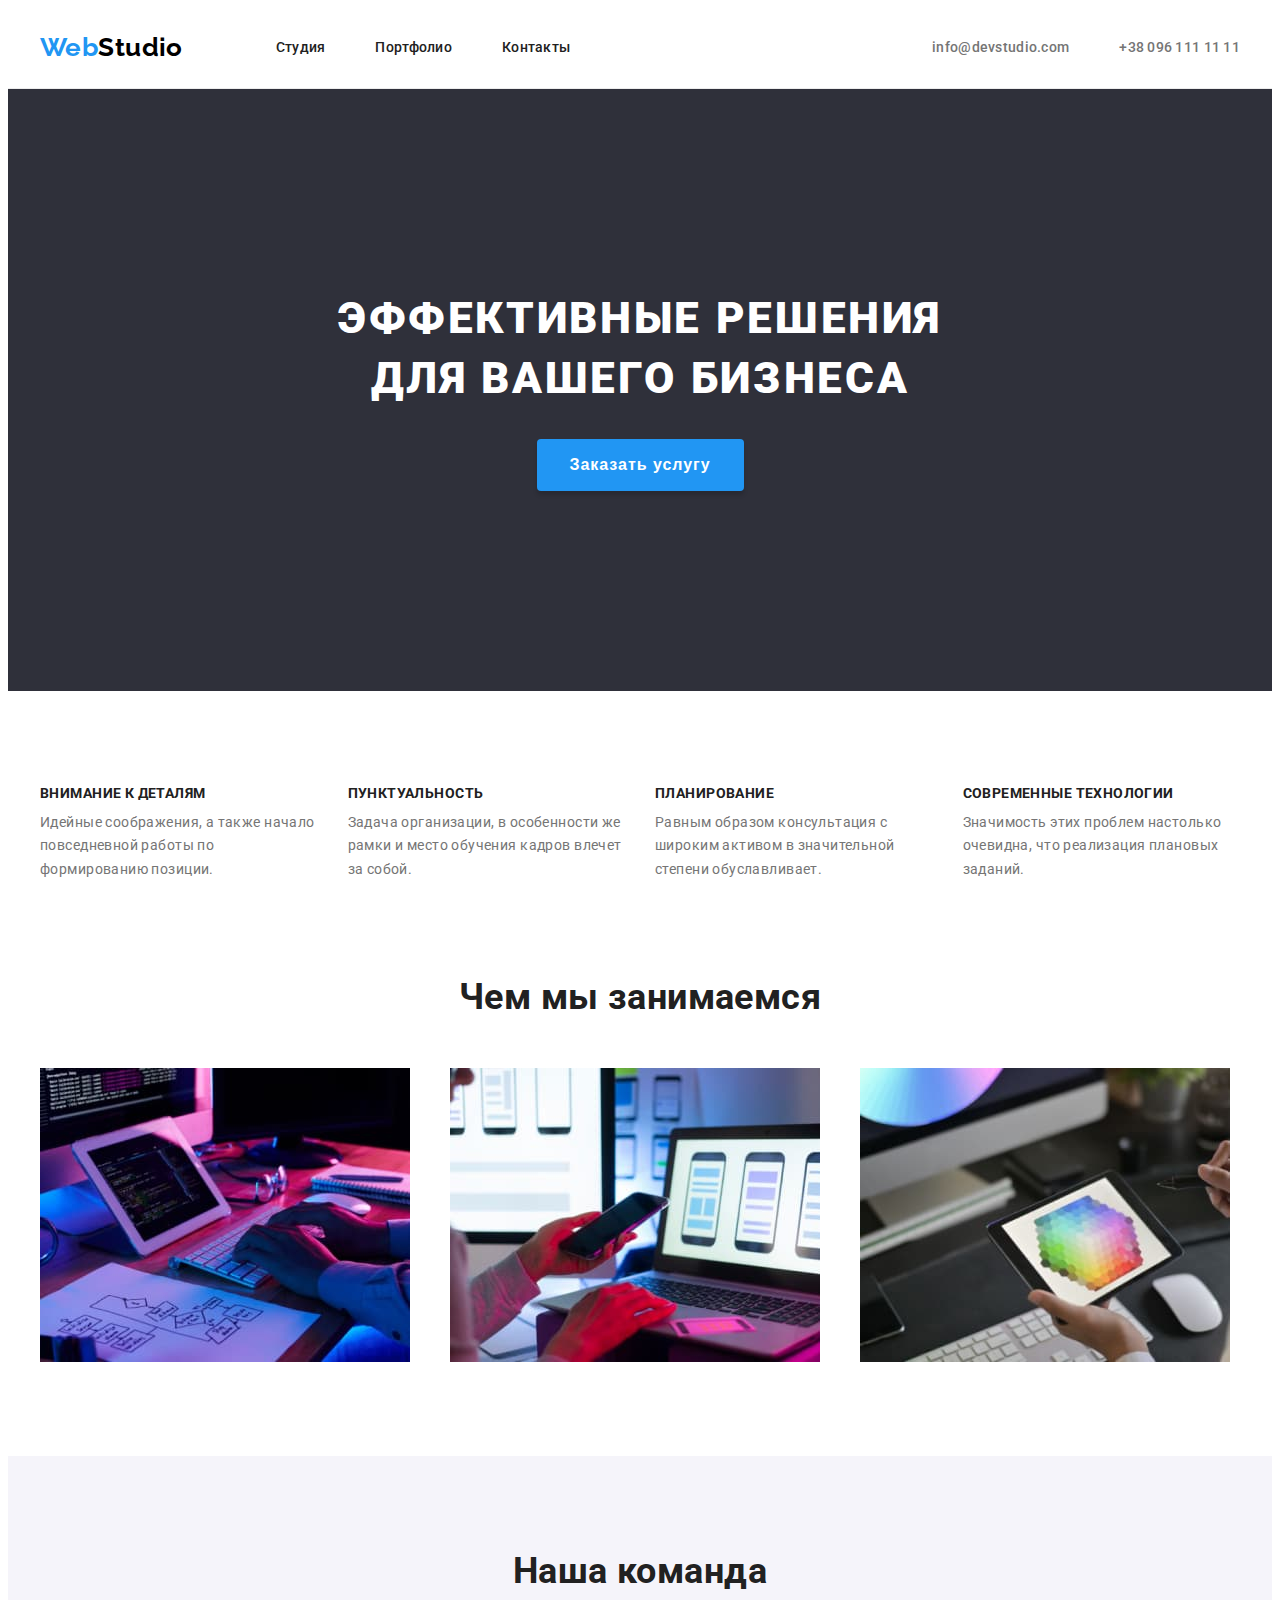
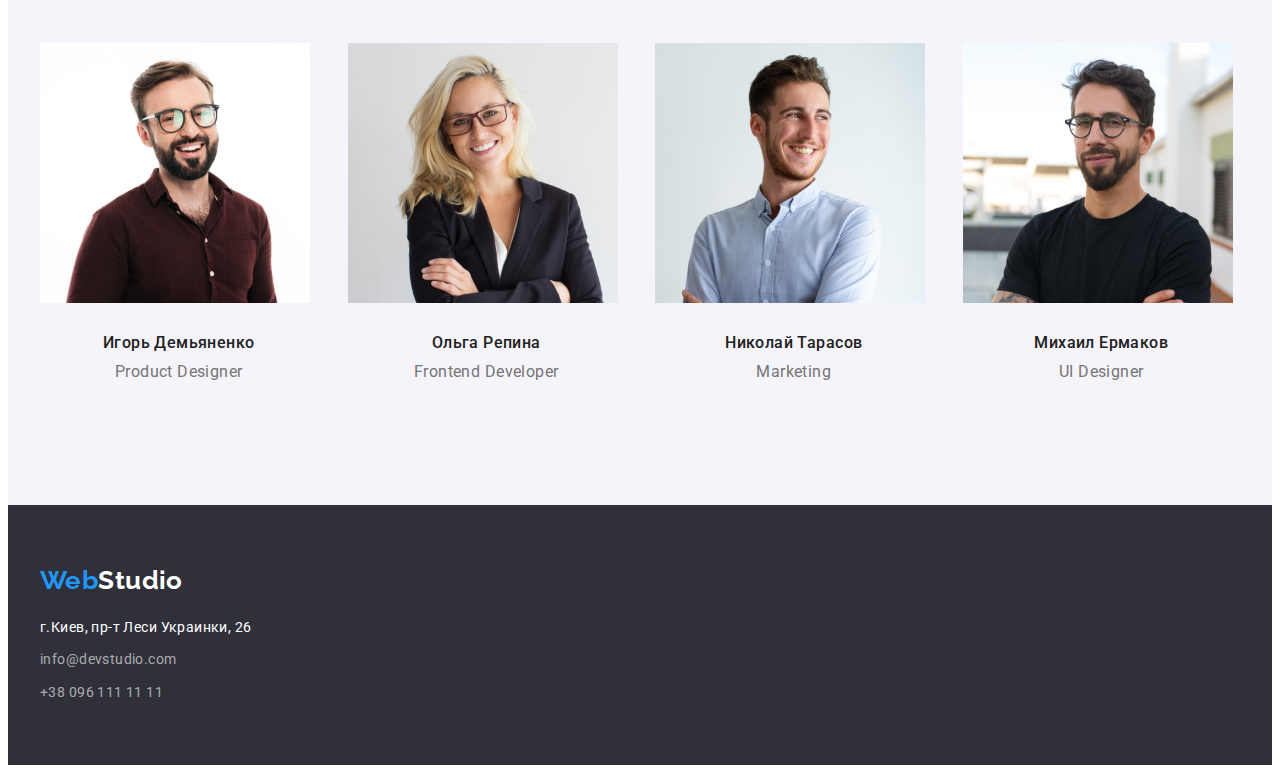
==== index.html @ e22106f3 "копирует третье задание" ====
<!DOCTYPE html>
<html lang="ru">
  <head>
    <meta charset="UTF-8" />
    <meta http-equiv="X-UA-Compatible" content="IE=edge" />
    <meta name="viewport" content="width=device-width, initial-scale=1.0" />
    <title>Студия</title>
    <link
      rel="stylesheet"
      href="https://cdnjs.cloudflare.com/ajax/libs/modern-normalize/1.0.0/modern-normalize.min.css"
      integrity="sha512-ISS7cAi1PEhQ8jnbJpJZMd29NlhNj4AWYyLOSp2CE/CsHxTCu+r+t0D2yoJudVrd0/8fTVPUVDzY5Tvli75u/g=="
      crossorigin="anonymous"
    />
    <link rel="preconnect" href="https://fonts.gstatic.com" />
    <link
      href="https://fonts.googleapis.com/css2?family=Raleway:wght@700&family=Roboto:wght@400;500;700;900&display=swap"
      rel="stylesheet"
    />
    <link rel="stylesheet" href="./css/styles.css" />
  </head>
  <body>
    <!--Header page-->
    <header class="header">
      <div class="container header-container">
        <!--Navigation-->
        <nav class="header-nav">
          <!--Header logo-->
          <a class="header-logo-link common-links" href="./index.html" lang="en"
            ><span class="header-logo-web">Web</span>Studio</a
          >
          <!--Menu-->
          <ul class="menu common-lists">
            <li class="menu-item">
              <a class="menu-link common-links" href="./index.html">Студия</a>
            </li>
            <li class="menu-item">
              <a class="menu-link common-links" href="./portfolio.html">Портфолио</a>
            </li>
            <li class="menu-item">
              <a class="menu-link common-links" href="">Контакты</a>
            </li>
          </ul>
        </nav>
        <!--Header contacts-->
        <ul class="header-contacts-list common-lists">
          <li class="header-mail-item">
            <a class="header-mail-link common-links" href="mailto:info@devstudio.com"
              >info@devstudio.com</a
            >
          </li>
          <li class="header-tel-item">
            <a class="header-tel-link common-links" href="tel:+380961111111">+38 096 111 11 11</a>
          </li>
        </ul>
      </div>
    </header>
    <!--Main content-->
    <main class="main-content">
      <!--Hero-->
      <section class="hero">
        <div class="container">
          <h1 class="main-title">
            Эффективные решения <br />
            для вашего бизнеса
          </h1>
          <button class="order-button" type="button">Заказать услугу</button>
        </div>
      </section>
      <!--Benefits company-->
      <section class="benefits-section section">
        <div class="container">
          <ul class="benefits-list common-lists">
            <li class="benefits-item">
              <h3 class="benefits-title">Внимание к деталям</h3>
              <p class="benefits-text">
                Идейные соображения, а также начало повседневной работы по формированию позиции.
              </p>
            </li>
            <li class="benefits-item">
              <h3 class="benefits-title">Пунктуальность</h3>
              <p class="benefits-text">
                Задача организации, в особенности же рамки и место обучения кадров влечет за собой.
              </p>
            </li>
            <li class="benefits-item">
              <h3 class="benefits-title">Планирование</h3>
              <p class="benefits-text">
                Равным образом консультация с широким активом в значительной степени обуславливает.
              </p>
            </li>
            <li class="benefits-item">
              <h3 class="benefits-title">Современные технологии</h3>
              <p class="benefits-text">
                Значимость этих проблем настолько очевидна, что реализация плановых заданий.
              </p>
            </li>
          </ul>
        </div>
      </section>
      <!--Activities company-->
      <section class="activities section">
        <div class="container">
          <h2 class="activities-title">Чем мы занимаемся</h2>
          <ul class="activities-list common-lists">
            <li class="activities-item">
              <img
                src="./images/box1.jpg"
                alt="написание кода на комьютере"
                width="370"
                height="294"
              />
            </li>
            <li class="activities-item">
              <img
                src="./images/box2.jpg"
                alt="разработка интерфеса для мобильного устройства "
                width="370"
                height="294"
              />
            </li>
            <li class="activities-item">
              <img
                src="./images/box3.jpg"
                alt="разработка графического дизайна на планшете"
                width="370"
                height="294"
              />
            </li>
          </ul>
        </div>
      </section>
      <!--Team-->
      <section class="team section">
        <div class="container">
          <h2 class="team-title">Наша команда</h2>
          <ul class="team-list common-lists">
            <li class="team-item">
              <img src="./images/img1.jpg" alt="Фото Игорь Демьяненко" width="270" height="260" />
              <div class="team-item-content">
                <h4 class="name-title">Игорь Демьяненко</h4>
                <p class="position" lang="en">Product Designer</p>
              </div>
            </li>
            <li class="team-item">
              <img src="./images/img2.jpg" alt="Фото Ольга Репина" width="270" height="260" />
              <div class="team-item-content">
                <h4 class="name-title">Ольга Репина</h4>
                <p class="position" lang="en">Frontend Developer</p>
              </div>
            </li>
            <li class="team-item">
              <img src="./images/img3.jpg" alt="Фото Николай Тарасов" width="270" height="260" />
              <div class="team-item-content">
                <h4 class="name-title">Николай Тарасов</h4>
                <p class="position" lang="en">Marketing</p>
              </div>
            </li>
            <li class="team-item">
              <img src="./images/img4.jpg" alt="Фото Михаил Ермаков" width="270" height="260" />
              <div class="team-item-content">
                <h4 class="name-title">Михаил Ермаков</h4>
                <p class="position" lang="en">UI Designer</p>
              </div>
            </li>
          </ul>
        </div>
      </section>
    </main>
    <!--Footer-->
    <footer class="footer">
      <div class="container">
        <!--Footer logo-->
        <a class="footer-logo-link common-links" href="./index.html" lang="en"
          ><span class="footer-logo-web">Web</span>Studio</a
        >
        <!--Address-->
        <address>
          <ul class="address-list common-lists">
            <li class="address-item">
              <a
                class="address-map-link common-links"
                href="https://www.google.com/maps/d/viewer?msa=0&mid=10uSM3H-mIU3GznYo2szRIEphczw&ll=50.42707410898921%2C30.53826807734482&z=17"
                target="_blank"
                rel="noopener noreferrer"
                >г.Киев, пр-т Леси Украинки, 26
              </a>
            </li>
            <li class="address-item">
              <a class="address-mail-link common-links" href="mailto:info@devstudio.com"
                >info@devstudio.com</a
              >
            </li>
            <li class="address-item">
              <a class="address-tel-link common-links" href="tel:+380961111111"
                >+38 096 111 11 11</a
              >
            </li>
          </ul>
        </address>
      </div>
    </footer>
  </body>
</html>
---- css/styles.css ----
:root {
  --accent-color: #2196f3;
  --main-font: Roboto, sans-serif;
  --secondary-font: Raleway, sans-serif;
  --main-color: #212121;
  --secondary-color: #757575;
  --title-text-color: #ffffff;
}
h1,
h2,
h3,
h4,
h5,
h6,
p {
  margin-top: 0;
  margin-bottom: 0;
}
ol,
ul {
  margin-top: 0;
  margin-bottom: 0;
  padding-left: 0;
}
img {
  display: block;
}

.common-lists {
  list-style: none;
}
.common-links {
  text-decoration: none;
}
.section {
  padding-top: 94px;
  padding-bottom: 94px;
}

.container {
  width: 1200px;
  padding-left: 15px;
  padding-right: 15px;
  margin: 0 auto;
}
body {
  font-family: var(--main-font);
  color: var(--main-color);
  letter-spacing: 0.03em;
  font-size: 14px;
}
/* === Header page === */
.header {
  padding-top: 24px;
  padding-bottom: 25px;
  border-bottom: 1px solid #ececec;
}
.header-container {
  display: flex;
  align-items: center;
}
/* === Navigation === */
.header-nav {
  display: flex;
  align-items: center;
}
/* === Header logo === */

.header-logo-link {
  font-family: var(--secondary-font);
  font-style: normal;
  font-weight: 700;
  font-size: 26px;
  line-height: 1.19;
  color: #000000;
  margin-right: 93px;
}
.header-logo-web {
  color: var(--accent-color);
}
/* === End header logo === */

/* === Menu === */
.menu {
  display: flex;
  align-items: center;
}
.menu-item:not(:last-child) {
  margin-right: 50px;
}
.menu-link {
  font-style: normal;
  font-weight: 500;
  line-height: 1.14;
  letter-spacing: 0.02em;
  color: var(--main-color);
}
.menu-link:hover {
  color: var(--accent-color);
}
.menu-link:focus {
  color: var(--accent-color);
}
/* === End menu === */
/* === End Navigation === */

/* === Header contacts === */
.header-contacts-list {
  display: flex;
  align-items: center;
  margin-left: auto;
}
.header-mail-item {
  margin-right: 50px;
}
.header-mail-link,
.header-tel-link {
  font-style: normal;
  font-weight: 500;
  line-height: 1.14;
  letter-spacing: 0.02em;
  color: var(--secondary-color);
}
.header-mail-link:hover,
.header-mail-link:focus,
.header-tel-link:hover,
.header-tel-link:focus {
  color: var(--accent-color);
}

/* === End header contacts === */
/* === End header page === */

/*=== Main content === */
/* === Hero === */
.hero {
  background-color: #2f303a;
  padding-top: 200px;
  padding-bottom: 200px;
}

.main-title {
  font-style: normal;
  font-weight: 900;
  font-size: 44px;
  line-height: 1.36;
  text-align: center;
  letter-spacing: 0.06em;
  text-transform: uppercase;
  color: var(--title-text-color);
  margin-bottom: 30px;
}

.order-button {
  font-style: normal;
  font-weight: 700;
  font-size: 16px;
  line-height: 1.87;
  display: flex;
  align-items: center;
  text-align: center;
  letter-spacing: 0.06em;
  color: var(--title-text-color);
  background-color: var(--accent-color);
  box-shadow: 0px 4px 4px rgba(0, 0, 0, 0.15);
  border-radius: 4px;
  cursor: pointer;
  padding: 10px 32px;
  margin-left: auto;
  margin-right: auto;
  border: 1px solid transparent;
}
/*=== End hero === */

/*=== Benefits company === */
.benefits-section {
  padding-bottom: 0px;
}

.benefits-list {
  display: flex;
  flex-wrap: wrap;
  margin-top: -30px;
  margin-left: -30px;
}
.benefits-item {
  flex-basis: calc((100% - 120px) / 4);
  margin-top: 30px;
  margin-left: 30px;
}

.benefits-title {
  font-style: normal;
  font-weight: 700;
  font-size: 14px;
  line-height: 16px;
  letter-spacing: 0.03em;
  text-transform: uppercase;
  margin-bottom: 10px;
}
.benefits-text {
  font-style: normal;
  line-height: 1.71;
  color: var(--secondary-color);
}
/*=== End benefits company === */

/* === Activities company === */

.activities-title {
  font-style: normal;
  font-weight: 700;
  font-size: 36px;
  line-height: 1.17;
  text-align: center;
  margin-bottom: 50px;
}
.activities-list {
  display: flex;
  flex-wrap: wrap;
  margin-top: -30px;
  margin-left: -30px;
}
.activities-item {
  flex-basis: calc((100% - 90px) / 3);
  margin-top: 30px;
  margin-left: 30px;
}
/* === End activities company === */

/* === Team === */
.team {
  background-color: #f5f4fa;
}
.team-title {
  font-style: normal;
  font-weight: 700;
  font-size: 36px;
  line-height: 1.17;
  text-align: center;
  margin-bottom: 50px;
}
.team-list {
  display: flex;
  flex-wrap: wrap;
  margin-top: -30px;
  margin-left: -30px;
}
.team-item {
  flex-basis: calc((100% - 120px) / 4);
  margin-top: 30px;
  margin-left: 30px;
}
.team-item-content {
  padding-top: 30px;
  padding-bottom: 30px;
}
.name-title {
  font-style: normal;
  font-weight: 500;
  font-size: 16px;
  line-height: 1.19;
  margin-bottom: 10px;
  text-align: center;
}
.position {
  font-style: normal;
  font-size: 16px;
  line-height: 19px;
  color: var(--secondary-color);
  text-align: center;
}
/* === End team === */

/* === Footer === */
.footer {
  background-color: #2f303a;
  padding-top: 60px;
  padding-bottom: 60px;
}
/* === Footer logo === */
.footer-logo-link {
  font-family: var(--secondary-font);
  font-style: normal;
  font-weight: 700;
  font-size: 26px;
  line-height: 1.19;
  color: #ffffff;
  display: inline-block;
  margin-bottom: 20px;
}
.footer-logo-web {
  color: var(--accent-color);
}
/* === End footer logo === */

/* === Address === */
.address-item:not(:last-child) {
  margin-bottom: 9px;
}
.address-map-link {
  font-style: normal;
  line-height: 1.71;
  color: var(--title-text-color);
}
.address-mail-link,
.address-tel-link {
  font-style: normal;
  line-height: 1.71;
  color: rgba(255, 255, 255, 0.6);
}
/* === End address === */
/* === End footer === */

/* === Portfolio page === */
/*=== Button-list ===  */

.button-list {
  display: flex;
  justify-content: center;
  margin-bottom: 50px;
}
.button-item:not(:last-child) {
  margin-right: 8px;
}
.button-porfolio {
  font-family: var(--main-font);
  font-style: normal;
  font-weight: 500;
  font-size: 16px;
  line-height: 1.62;
  cursor: pointer;
  border-radius: 4px;
  align-items: flex-start;
  padding: 6px 22px;
  border: 1px solid transparent;
  background-color: #f5f4fa;
  text-align: center;
}
.button-porfolio:hover,
.button-porfolio:focus {
  color: var(--title-text-color);
  background-color: var(--accent-color);
}
/*=== End button list ===  */

/* === Projects list === */
.projects-list {
  display: flex;
  flex-wrap: wrap;
  margin-top: -30px;
  margin-left: -30px;
}
.projects-item {
  flex-basis: calc((100% - 90px) / 3);
  margin-top: 30px;
  margin-left: 30px;
}
.projects-item-content {
  background: #ffffff;
  border: 1px solid #eeeeee;
  box-sizing: border-box;
  padding: 20px 24px;
}

.projects-title {
  font-style: normal;
  font-weight: 700;
  font-size: 18px;
  line-height: 2;
  letter-spacing: 0.06em;
  margin-bottom: 4px;
}
.projects-text {
  font-style: normal;
  font-size: 16px;
  line-height: 1.87;
  color: var(--secondary-color);
}
/* === End projects === */
/* === End portfolio page === */
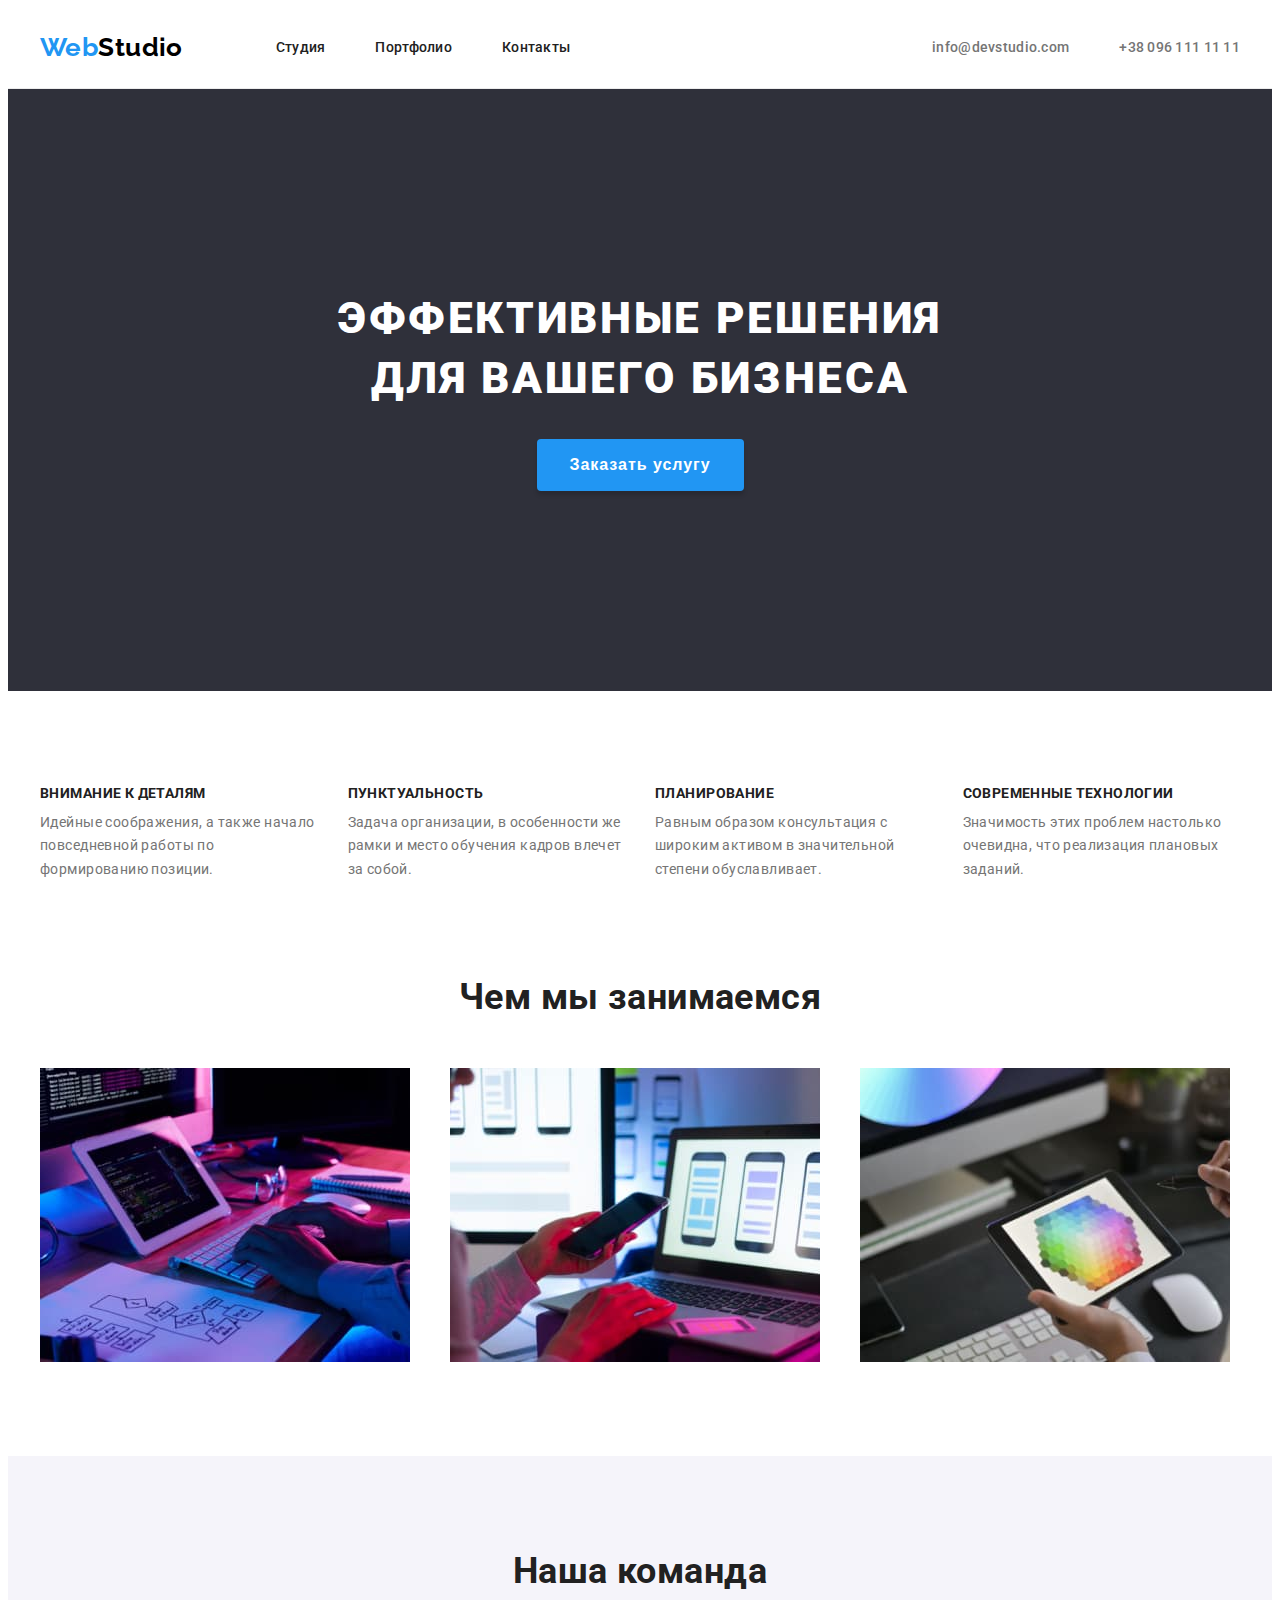
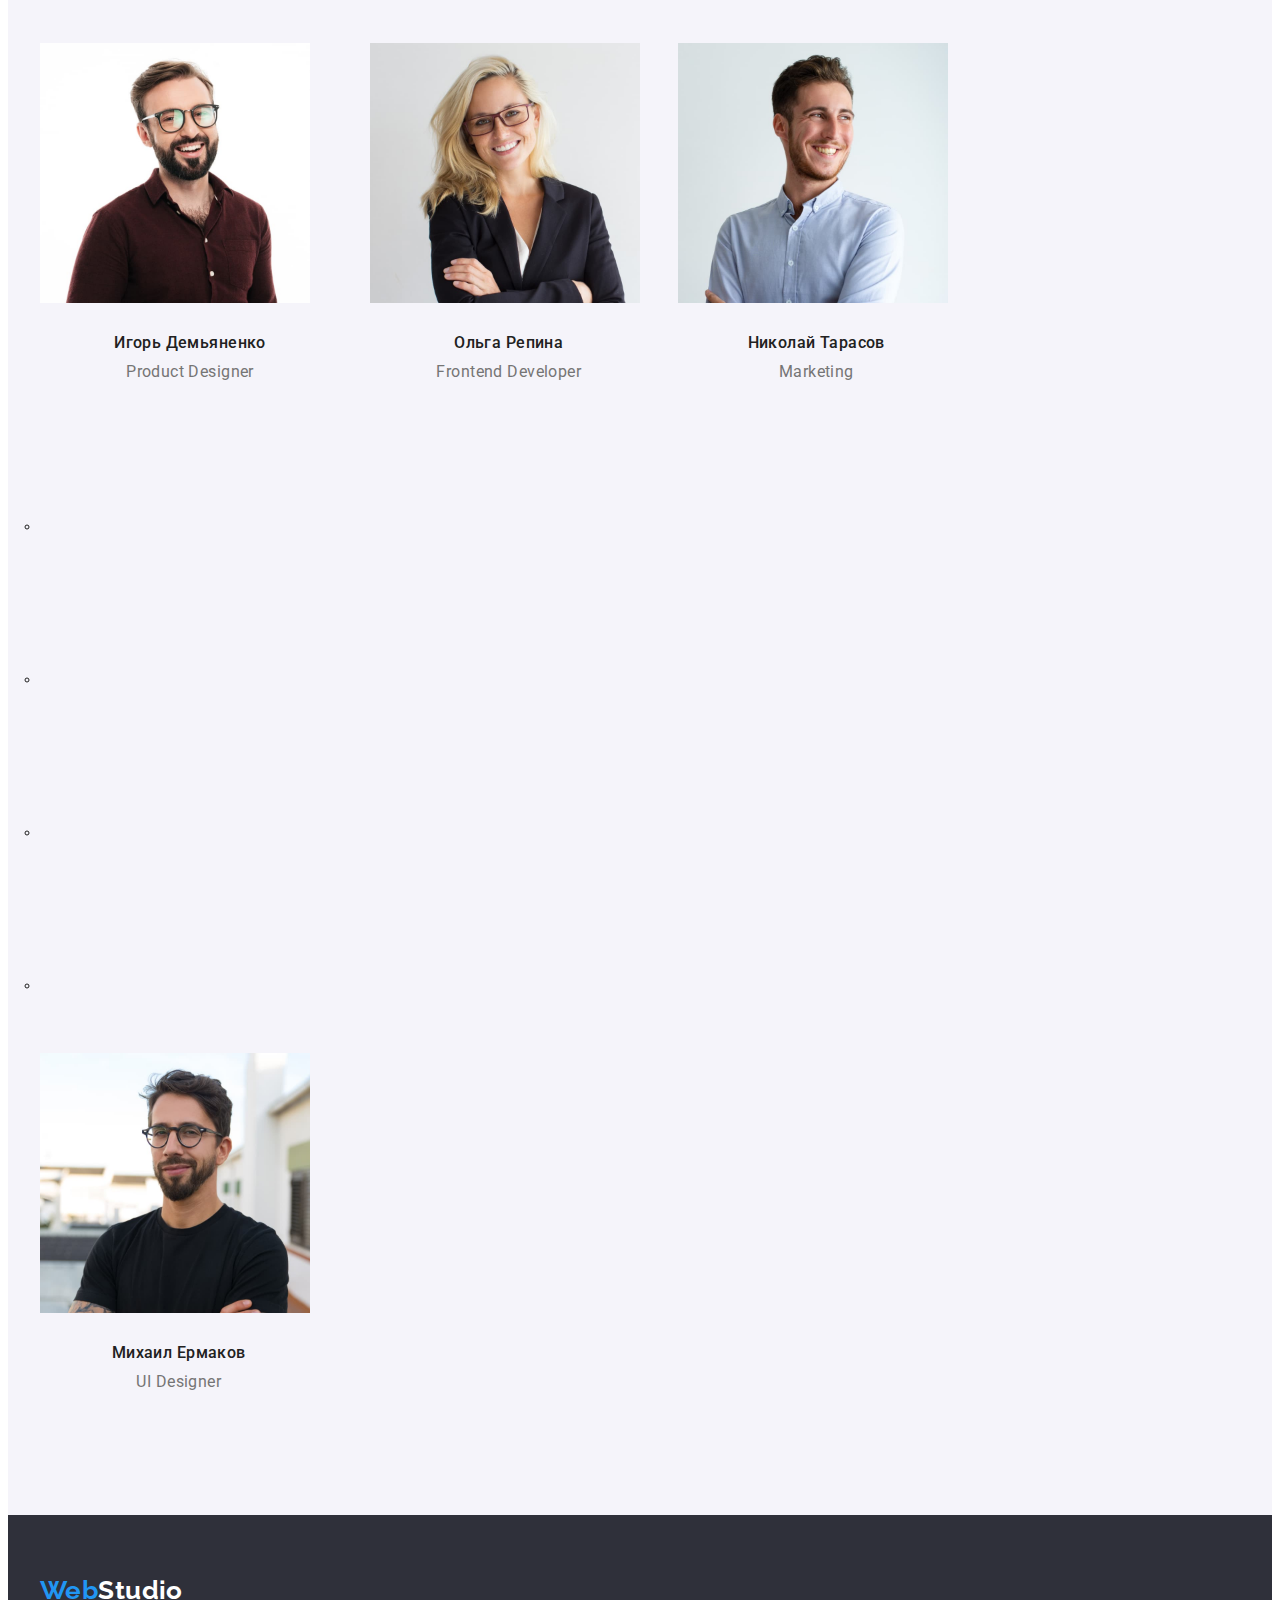
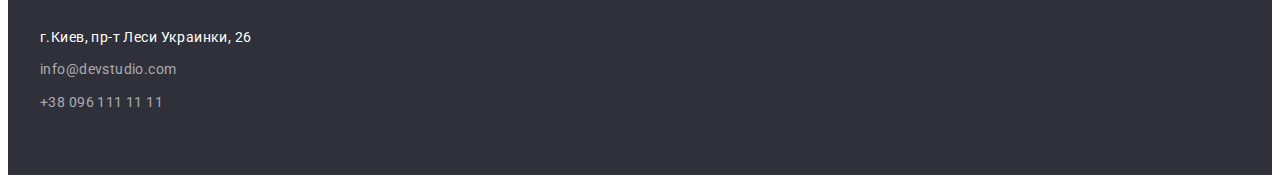
==== commit 74ce61a0: "добавляет тег svg" ====
--- a/index.html
+++ b/index.html
@@ -139,6 +139,36 @@
               <div class="team-item-content">
                 <h4 class="name-title">Игорь Демьяненко</h4>
                 <p class="position" lang="en">Product Designer</p>
+                <ul>
+                  <li>
+                    <a href="">
+                      <svg>
+                        <use></use>
+                      </svg>
+                    </a>
+                  </li>
+                  <li>
+                    <a href="">
+                      <svg>
+                        <use></use>
+                      </svg>
+                    </a>
+                  </li>
+                  <li>
+                    <a href="">
+                      <svg>
+                        <use></use>
+                      </svg>
+                    </a>
+                  </li>
+                  <li>
+                    <a href="">
+                      <svg>
+                        <use></use>
+                      </svg>
+                    </a>
+                  </li>
+                </ul>
               </div>
             </li>
             <li class="team-item">
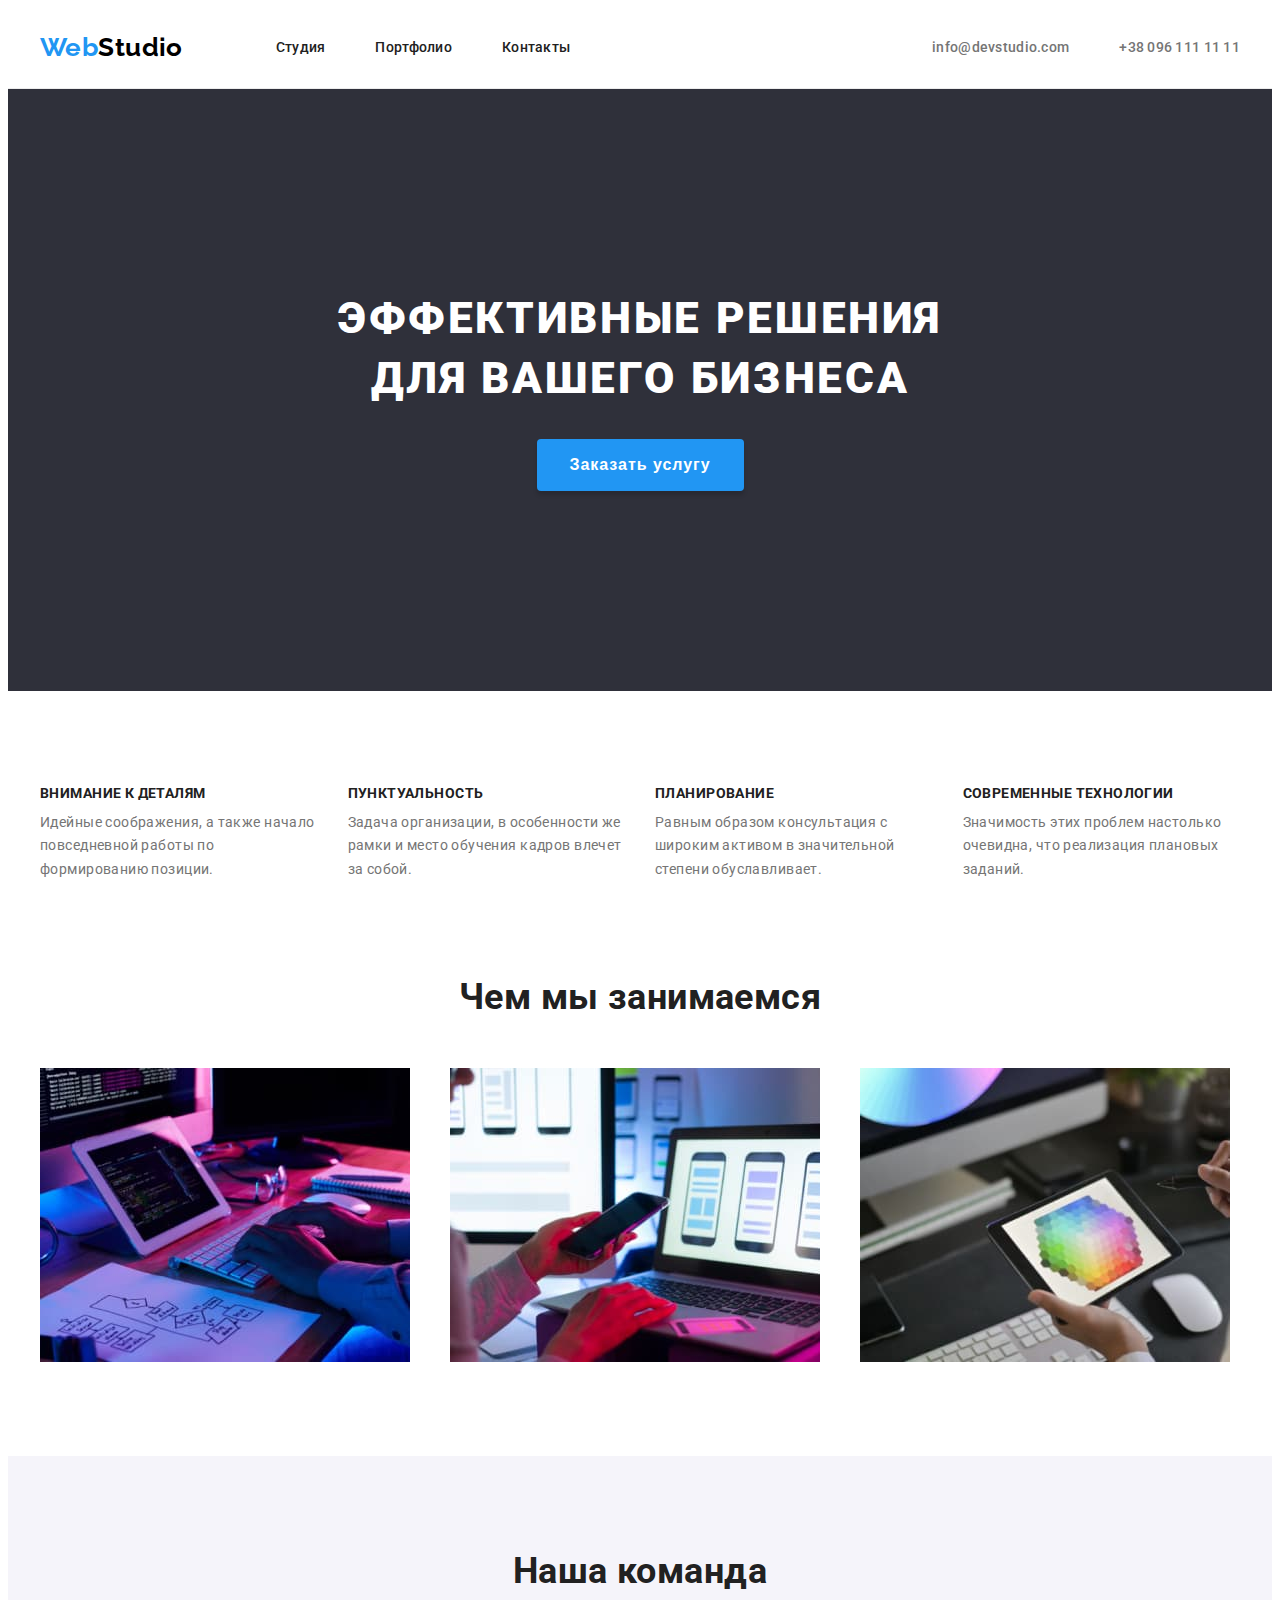
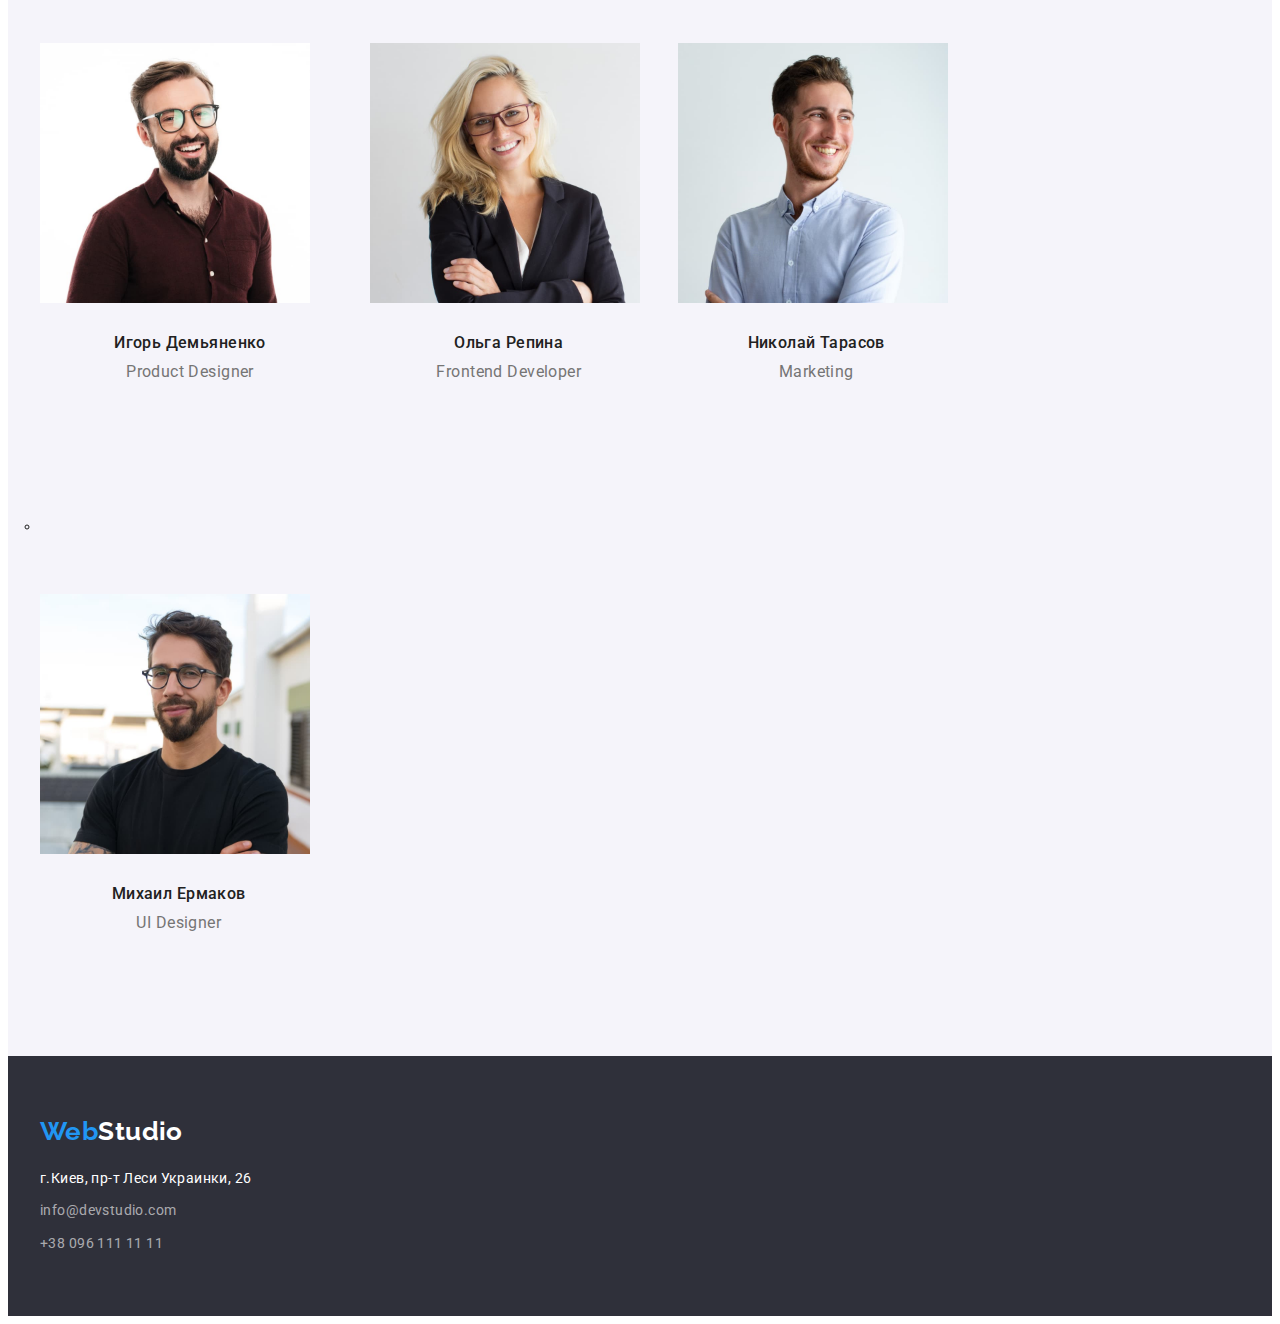
==== commit 40af496c: "добавляет тег svg" ====
--- a/index.html
+++ b/index.html
@@ -147,27 +147,6 @@
                       </svg>
                     </a>
                   </li>
-                  <li>
-                    <a href="">
-                      <svg>
-                        <use></use>
-                      </svg>
-                    </a>
-                  </li>
-                  <li>
-                    <a href="">
-                      <svg>
-                        <use></use>
-                      </svg>
-                    </a>
-                  </li>
-                  <li>
-                    <a href="">
-                      <svg>
-                        <use></use>
-                      </svg>
-                    </a>
-                  </li>
                 </ul>
               </div>
             </li>
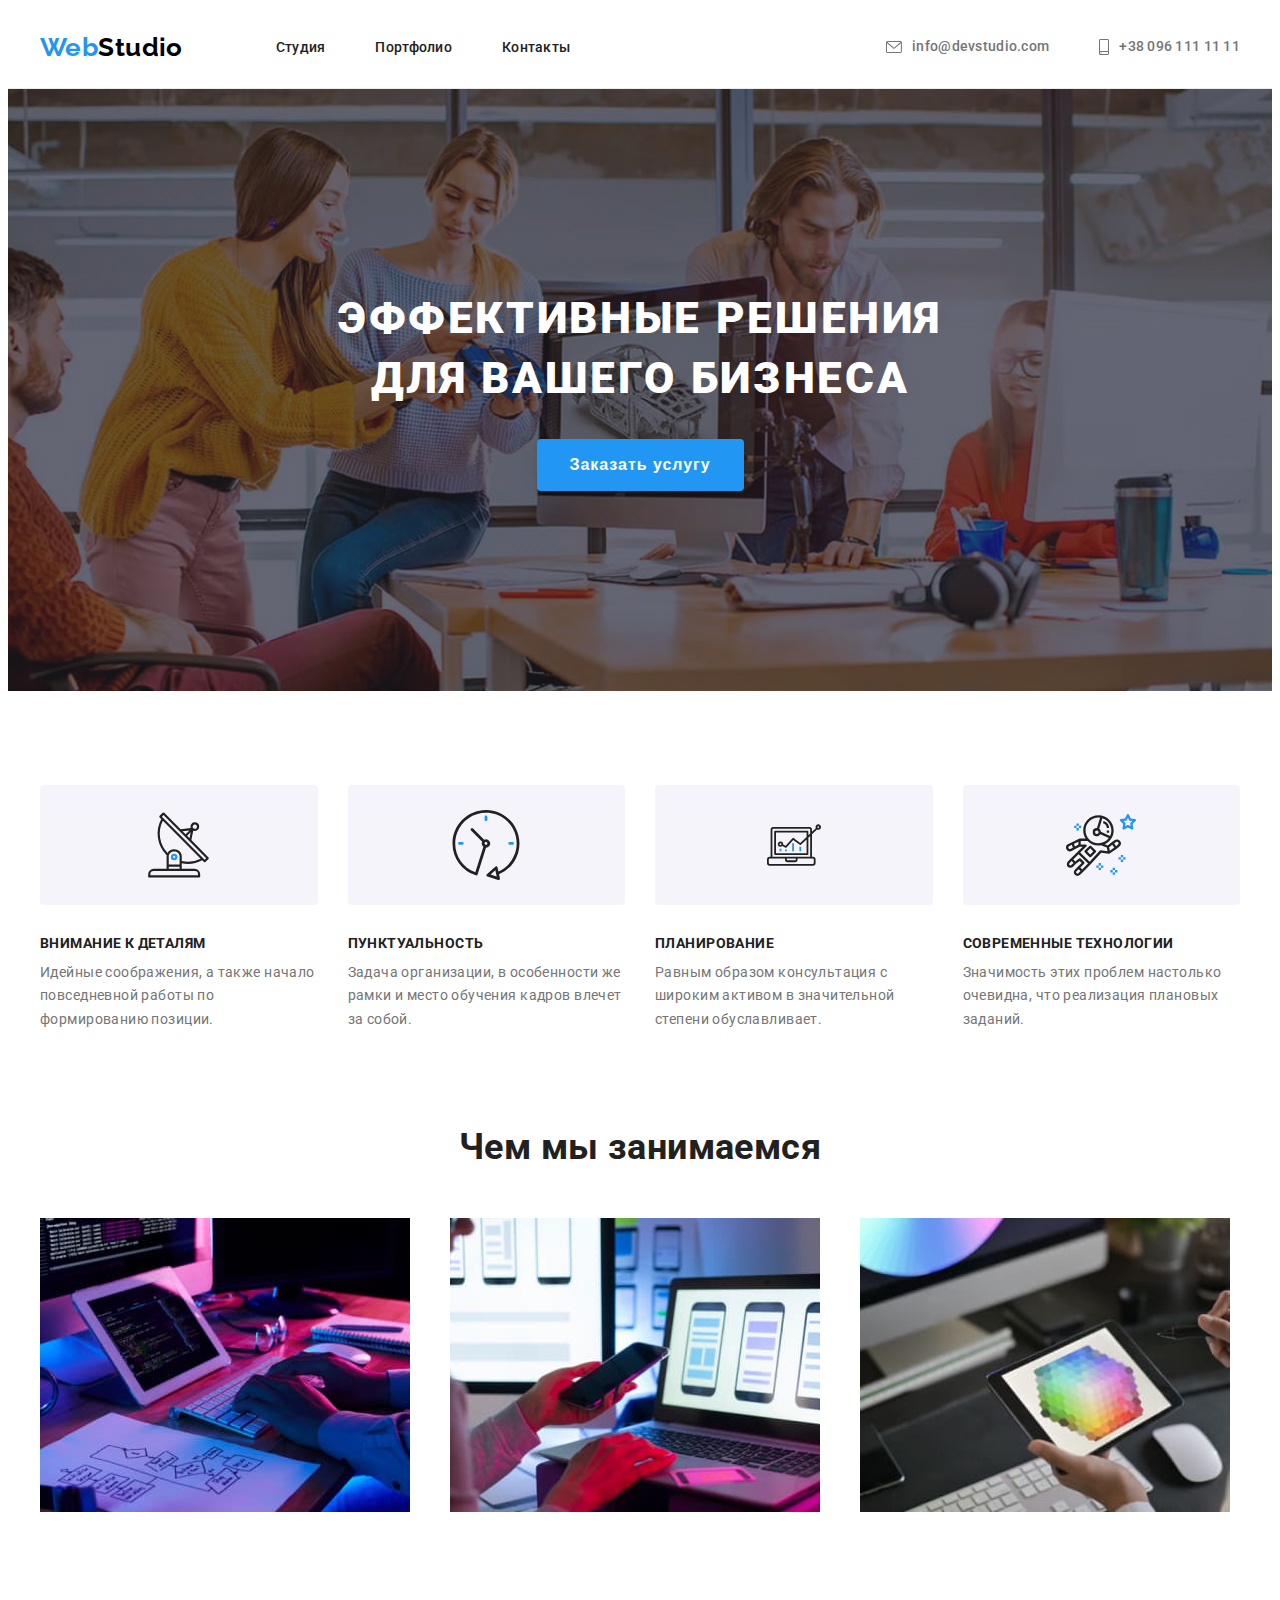
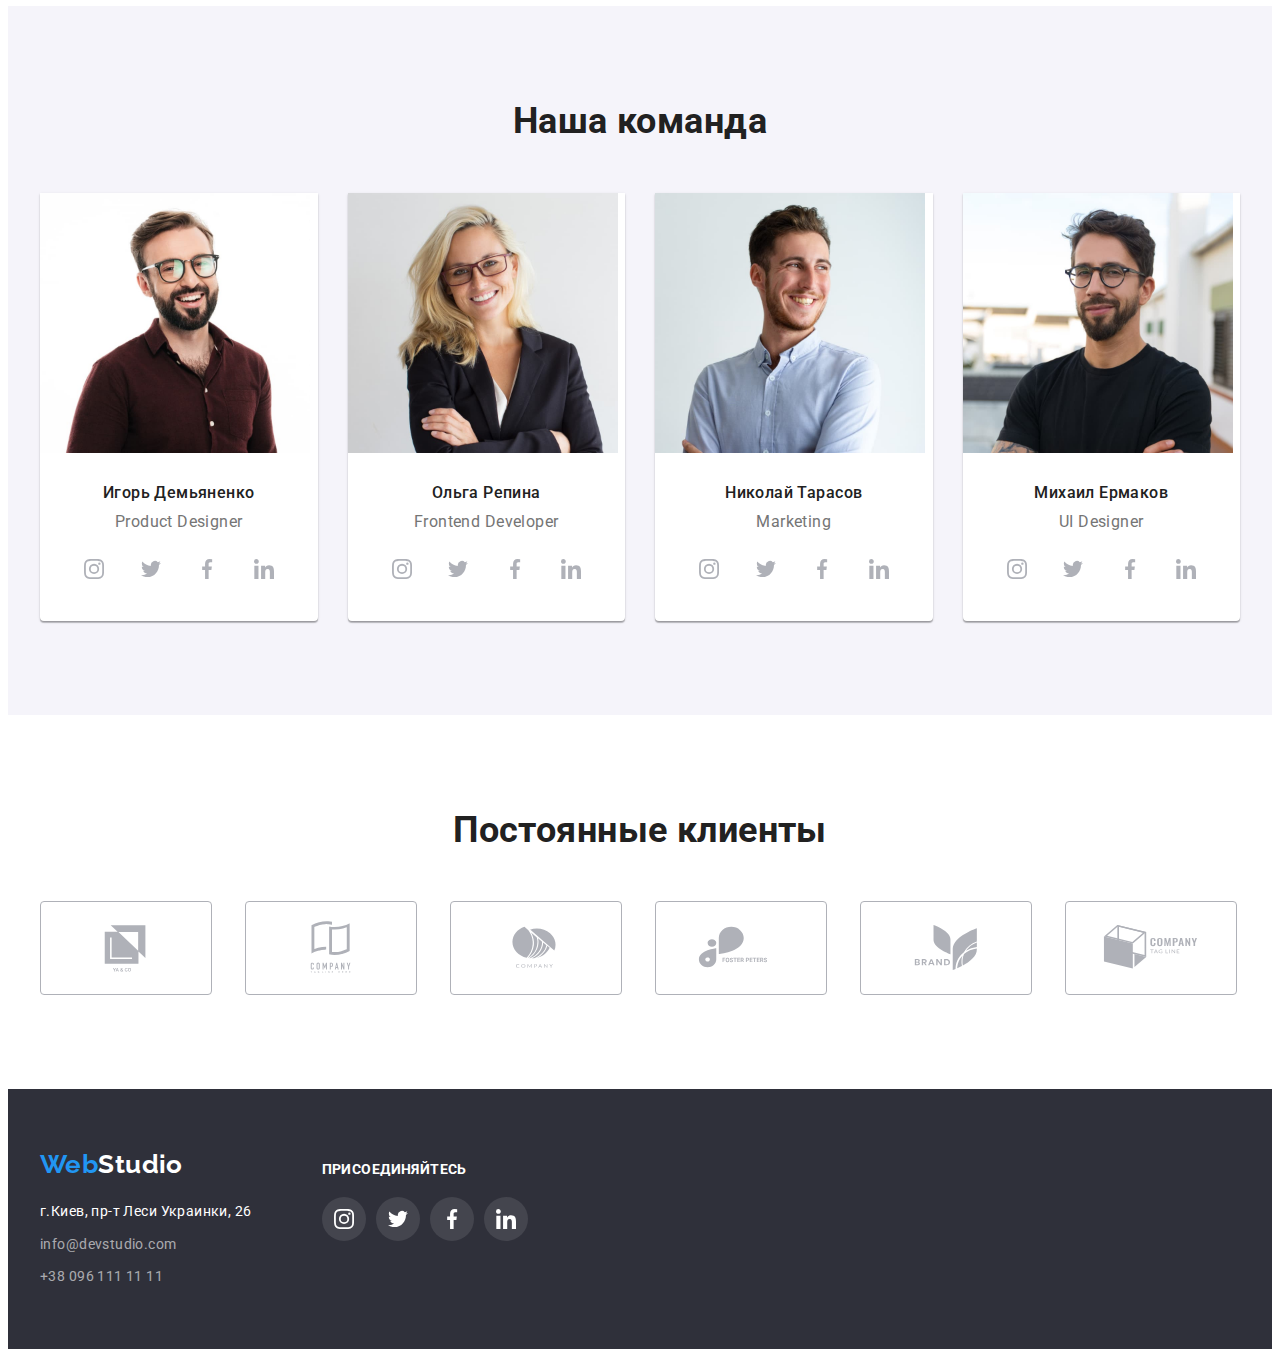
==== commit 0d0d0c35: "добавляет дз 4" ====
--- a/index.html
+++ b/index.html
@@ -45,11 +45,18 @@
         <ul class="header-contacts-list common-lists">
           <li class="header-mail-item">
             <a class="header-mail-link common-links" href="mailto:info@devstudio.com"
-              >info@devstudio.com</a
+              ><svg class="mail-link-icon">
+                <use href="./images/icons.svg#icon-envelope"></use>
+              </svg>
+              info@devstudio.com</a
             >
           </li>
           <li class="header-tel-item">
-            <a class="header-tel-link common-links" href="tel:+380961111111">+38 096 111 11 11</a>
+            <a class="header-tel-link common-links" href="tel:+380961111111">
+              <svg class="tel-link-icon">
+                <use href="./images/icons.svg#icon-smartphone"></use></svg
+              >+38 096 111 11 11</a
+            >
           </li>
         </ul>
       </div>
@@ -70,25 +77,25 @@
       <section class="benefits-section section">
         <div class="container">
           <ul class="benefits-list common-lists">
-            <li class="benefits-item">
+            <li class="benefits-item icon-attention">
               <h3 class="benefits-title">Внимание к деталям</h3>
               <p class="benefits-text">
                 Идейные соображения, а также начало повседневной работы по формированию позиции.
               </p>
             </li>
-            <li class="benefits-item">
+            <li class="benefits-item icon-punctuality">
               <h3 class="benefits-title">Пунктуальность</h3>
               <p class="benefits-text">
                 Задача организации, в особенности же рамки и место обучения кадров влечет за собой.
               </p>
             </li>
-            <li class="benefits-item">
+            <li class="benefits-item icon-planning">
               <h3 class="benefits-title">Планирование</h3>
               <p class="benefits-text">
                 Равным образом консультация с широким активом в значительной степени обуславливает.
               </p>
             </li>
-            <li class="benefits-item">
+            <li class="benefits-item icon-technologies">
               <h3 class="benefits-title">Современные технологии</h3>
               <p class="benefits-text">
                 Значимость этих проблем настолько очевидна, что реализация плановых заданий.
@@ -139,11 +146,32 @@
               <div class="team-item-content">
                 <h4 class="name-title">Игорь Демьяненко</h4>
                 <p class="position" lang="en">Product Designer</p>
-                <ul>
-                  <li>
-                    <a href="">
-                      <svg>
-                        <use></use>
+                <ul class="social-list common-lists">
+                  <li class="social-list-item">
+                    <a href="" class="social-list-link common-links">
+                      <svg class="social-list-icon">
+                        <use href="./images/icons.svg#icon-instagram"></use>
+                      </svg>
+                    </a>
+                  </li>
+                  <li class="social-list-item">
+                    <a href="" class="social-list-link common-links">
+                      <svg class="social-list-icon">
+                        <use href="./images/icons.svg#icon-twitter"></use>
+                      </svg>
+                    </a>
+                  </li>
+                  <li class="social-list-item">
+                    <a href="" class="social-list-link common-links">
+                      <svg class="social-list-icon">
+                        <use href="./images/icons.svg#icon-facebook"></use>
+                      </svg>
+                    </a>
+                  </li>
+                  <li class="social-list-item">
+                    <a href="" class="social-list-link common-links">
+                      <svg class="social-list-icon">
+                        <use href="./images/icons.svg#icon-linkedin"></use>
                       </svg>
                     </a>
                   </li>
@@ -155,6 +183,36 @@
               <div class="team-item-content">
                 <h4 class="name-title">Ольга Репина</h4>
                 <p class="position" lang="en">Frontend Developer</p>
+                <ul class="social-list common-lists">
+                  <li class="social-list-item">
+                    <a href="" class="social-list-link common-links">
+                      <svg class="social-list-icon">
+                        <use href="./images/icons.svg#icon-instagram"></use>
+                      </svg>
+                    </a>
+                  </li>
+                  <li class="social-list-item">
+                    <a href="" class="social-list-link common-links">
+                      <svg class="social-list-icon">
+                        <use href="./images/icons.svg#icon-twitter"></use>
+                      </svg>
+                    </a>
+                  </li>
+                  <li class="social-list-item">
+                    <a href="" class="social-list-link common-links">
+                      <svg class="social-list-icon">
+                        <use href="./images/icons.svg#icon-facebook"></use>
+                      </svg>
+                    </a>
+                  </li>
+                  <li class="social-list-item">
+                    <a href="" class="social-list-link common-links">
+                      <svg class="social-list-icon">
+                        <use href="./images/icons.svg#icon-linkedin"></use>
+                      </svg>
+                    </a>
+                  </li>
+                </ul>
               </div>
             </li>
             <li class="team-item">
@@ -162,6 +220,36 @@
               <div class="team-item-content">
                 <h4 class="name-title">Николай Тарасов</h4>
                 <p class="position" lang="en">Marketing</p>
+                <ul class="social-list common-lists">
+                  <li class="social-list-item">
+                    <a href="" class="social-list-link common-links">
+                      <svg class="social-list-icon">
+                        <use href="./images/icons.svg#icon-instagram"></use>
+                      </svg>
+                    </a>
+                  </li>
+                  <li class="social-list-item">
+                    <a href="" class="social-list-link common-links">
+                      <svg class="social-list-icon">
+                        <use href="./images/icons.svg#icon-twitter"></use>
+                      </svg>
+                    </a>
+                  </li>
+                  <li class="social-list-item">
+                    <a href="" class="social-list-link common-links">
+                      <svg class="social-list-icon">
+                        <use href="./images/icons.svg#icon-facebook"></use>
+                      </svg>
+                    </a>
+                  </li>
+                  <li class="social-list-item">
+                    <a href="" class="social-list-link common-links">
+                      <svg class="social-list-icon">
+                        <use href="./images/icons.svg#icon-linkedin"></use>
+                      </svg>
+                    </a>
+                  </li>
+                </ul>
               </div>
             </li>
             <li class="team-item">
@@ -169,7 +257,86 @@
               <div class="team-item-content">
                 <h4 class="name-title">Михаил Ермаков</h4>
                 <p class="position" lang="en">UI Designer</p>
+                <ul class="social-list common-lists">
+                  <li class="social-list-item">
+                    <a href="" class="social-list-link common-links">
+                      <svg class="social-list-icon">
+                        <use href="./images/icons.svg#icon-instagram"></use>
+                      </svg>
+                    </a>
+                  </li>
+                  <li class="social-list-item">
+                    <a href="" class="social-list-link common-links">
+                      <svg class="social-list-icon">
+                        <use href="./images/icons.svg#icon-twitter"></use>
+                      </svg>
+                    </a>
+                  </li>
+                  <li class="social-list-item">
+                    <a href="" class="social-list-link common-links">
+                      <svg class="social-list-icon">
+                        <use href="./images/icons.svg#icon-facebook"></use>
+                      </svg>
+                    </a>
+                  </li>
+                  <li class="social-list-item">
+                    <a href="" class="social-list-link common-links">
+                      <svg class="social-list-icon">
+                        <use href="./images/icons.svg#icon-linkedin"></use>
+                      </svg>
+                    </a>
+                  </li>
+                </ul>
               </div>
+            </li>
+          </ul>
+        </div>
+      </section>
+      <section class="client section">
+        <div class="container">
+          <h2 class="client-title">Постоянные клиенты</h2>
+          <ul class="client-list common-lists">
+            <li class="client-item">
+              <a class="client-list-link common-links" href="">
+                <svg class="client-list-icon">
+                  <use href="./images/icons.svg#icon-logo"></use>
+                </svg>
+              </a>
+            </li>
+            <li class="client-item">
+              <a class="client-list-link common-links" href="">
+                <svg class="client-list-icon">
+                  <use href="./images/icons.svg#icon-logo-1"></use>
+                </svg>
+              </a>
+            </li>
+            <li class="client-item">
+              <a class="client-list-link common-links" href="">
+                <svg class="client-list-icon">
+                  <use href="./images/icons.svg#icon-logo-2"></use>
+                </svg>
+              </a>
+            </li>
+            <li class="client-item">
+              <a class="client-list-link common-links" href="">
+                <svg class="client-list-icon">
+                  <use href="./images/icons.svg#icon-logo-3"></use>
+                </svg>
+              </a>
+            </li>
+            <li class="client-item">
+              <a class="client-list-link common-links" href="">
+                <svg class="client-list-icon">
+                  <use href="./images/icons.svg#icon-logo-4"></use>
+                </svg>
+              </a>
+            </li>
+            <li class="client-item">
+              <a class="client-list-link common-links" href="">
+                <svg class="client-list-icon">
+                  <use href="./images/icons.svg#icon-logo-5"></use>
+                </svg>
+              </a>
             </li>
           </ul>
         </div>
@@ -177,35 +344,72 @@
     </main>
     <!--Footer-->
     <footer class="footer">
-      <div class="container">
+      <div class="container flex-footer">
         <!--Footer logo-->
-        <a class="footer-logo-link common-links" href="./index.html" lang="en"
-          ><span class="footer-logo-web">Web</span>Studio</a
-        >
-        <!--Address-->
-        <address>
-          <ul class="address-list common-lists">
-            <li class="address-item">
-              <a
-                class="address-map-link common-links"
-                href="https://www.google.com/maps/d/viewer?msa=0&mid=10uSM3H-mIU3GznYo2szRIEphczw&ll=50.42707410898921%2C30.53826807734482&z=17"
-                target="_blank"
-                rel="noopener noreferrer"
-                >г.Киев, пр-т Леси Украинки, 26
-              </a>
-            </li>
-            <li class="address-item">
-              <a class="address-mail-link common-links" href="mailto:info@devstudio.com"
-                >info@devstudio.com</a
-              >
-            </li>
-            <li class="address-item">
-              <a class="address-tel-link common-links" href="tel:+380961111111"
-                >+38 096 111 11 11</a
-              >
-            </li>
-          </ul>
-        </address>
+        <div class="footer-list">
+          <a class="footer-logo-link common-links" href="./index.html" lang="en"
+            ><span class="footer-logo-web">Web</span>Studio</a
+          >
+          <!--Address-->
+
+          <address class="address">
+            <ul class="address-list common-lists">
+              <li class="address-item">
+                <a
+                  class="address-map-link common-links"
+                  href="https://www.google.com/maps/d/viewer?msa=0&mid=10uSM3H-mIU3GznYo2szRIEphczw&ll=50.42707410898921%2C30.53826807734482&z=17"
+                  target="_blank"
+                  rel="noopener noreferrer"
+                  >г.Киев, пр-т Леси Украинки, 26
+                </a>
+              </li>
+              <li class="address-item">
+                <a class="address-mail-link common-links" href="mailto:info@devstudio.com"
+                  >info@devstudio.com</a
+                >
+              </li>
+              <li class="address-item">
+                <a class="address-tel-link common-links" href="tel:+380961111111"
+                  >+38 096 111 11 11</a
+                >
+              </li>
+            </ul>
+          </address>
+        </div>
+        <div class="invitation-social">
+          <h5 class="invitation-title">Присоединяйтесь</h5>
+          <ul class="invitation-social-list common-lists">
+            <li class="invitation-social-item">
+              <a class="invitation-social-link common-links" href="">
+                <svg class="invitation-social-icon">
+                  <use href="./images/icons.svg#icon-instagram"></use>
+                </svg>
+              </a>
+            </li>
+            <li class="invitation-social-item">
+              <a class="invitation-social-link common-links" href="">
+                <svg class="invitation-social-icon">
+                  <use href="./images/icons.svg#icon-twitter"></use>
+                </svg>
+              </a>
+            </li>
+            <li class="invitation-social-item">
+              <a class="invitation-social-link common-links" href="">
+                <svg class="invitation-social-icon">
+                  <use href="./images/icons.svg#icon-facebook"></use>
+                </svg>
+              </a>
+            </li>
+
+            <li class="invitation-social-item">
+              <a class="invitation-social-link common-links" href="">
+                <svg class="invitation-social-icon">
+                  <use href="./images/icons.svg#icon-linkedin"></use>
+                </svg>
+              </a>
+            </li>
+          </ul>
+        </div>
       </div>
     </footer>
   </body>
--- a/css/styles.css
+++ b/css/styles.css
@@ -49,6 +49,7 @@
   letter-spacing: 0.03em;
   font-size: 14px;
 }
+
 /* === Header page === */
 .header {
   padding-top: 24px;
@@ -115,6 +116,8 @@
 }
 .header-mail-link,
 .header-tel-link {
+  display: flex;
+  align-items: center;
   font-style: normal;
   font-weight: 500;
   line-height: 1.14;
@@ -126,6 +129,19 @@
 .header-tel-link:hover,
 .header-tel-link:focus {
   color: var(--accent-color);
+}
+.mail-link-icon {
+  width: 16px;
+  height: 12px;
+  margin-right: 10px;
+  fill: currentColor;
+}
+.tel-link-icon {
+  width: 10px;
+  height: 16px;
+  margin-right: 10px;
+  fill: currentColor;
+  background-size: contain;
 }
 
 /* === End header contacts === */
@@ -137,6 +153,13 @@
   background-color: #2f303a;
   padding-top: 200px;
   padding-bottom: 200px;
+  max-height: 600px;
+  max-width: 1600px;
+  background-image: linear-gradient(rgba(47, 48, 58, 0.4), rgba(47, 48, 58, 0.4)),
+    url(../images/Img-hero.jpg);
+  background-repeat: no-repeat;
+  background-position: center;
+  background-size: cover;
 }
 
 .main-title {
@@ -183,10 +206,41 @@
   margin-top: -30px;
   margin-left: -30px;
 }
+
 .benefits-item {
   flex-basis: calc((100% - 120px) / 4);
   margin-top: 30px;
   margin-left: 30px;
+}
+.benefits-item::before {
+  display: block;
+  content: '';
+  height: 120px;
+  background-color: #f5f4fa;
+  border-radius: 4px;
+  background-size: contain;
+  background-repeat: no-repeat;
+  background-position: center;
+}
+.benefits-item.icon-attention::before {
+  background-image: url(../images/antenna.svg);
+  background-size: 65px 70px;
+  margin-bottom: 30px;
+}
+.benefits-item.icon-punctuality::before {
+  background-image: url(../images/clock.svg);
+  background-size: 70px 70px;
+  margin-bottom: 30px;
+}
+.benefits-item.icon-planning::before {
+  background-image: url(../images/diagram.svg);
+  background-size: 70px 54px;
+  margin-bottom: 30px;
+}
+.benefits-item.icon-technologies::before {
+  background-image: url(../images/astronaut.svg);
+  background-size: 70px 70px;
+  margin-bottom: 30px;
 }
 
 .benefits-title {
@@ -250,10 +304,16 @@
   flex-basis: calc((100% - 120px) / 4);
   margin-top: 30px;
   margin-left: 30px;
+  background: #ffffff;
+  box-shadow: 0px 1px 3px rgba(0, 0, 0, 0.12), 0px 1px 1px rgba(0, 0, 0, 0.14),
+    0px 2px 1px rgba(0, 0, 0, 0.2);
+  border-radius: 0px 0px 4px 4px;
 }
 .team-item-content {
   padding-top: 30px;
   padding-bottom: 30px;
+  padding-right: 32px;
+  padding-left: 32px;
 }
 .name-title {
   font-style: normal;
@@ -269,14 +329,94 @@
   line-height: 19px;
   color: var(--secondary-color);
   text-align: center;
+  margin-bottom: 16px;
+}
+.social-list {
+  display: flex;
+  justify-content: space-between;
+}
+.social-list-link {
+  display: flex;
+  align-items: center;
+  justify-content: center;
+  width: 44px;
+  height: 44px;
+  background-color: #ffffff;
+  border-radius: 50%;
+}
+.social-list-link:hover,
+.social-list-link:focus {
+  background-color: var(--accent-color);
+}
+.social-list-link:hover .social-list-icon,
+.social-list-link:focus .social-list-icon {
+  fill: #ffffff;
+}
+.social-list-icon {
+  width: 20px;
+  height: 20px;
+  fill: #afb1b8;
 }
 /* === End team === */
+
+/* === Client === */
+.client-title {
+  font-style: normal;
+  font-weight: 700;
+  font-size: 36px;
+  line-height: 1.17;
+  text-align: center;
+  margin-bottom: 50px;
+}
+.client-list {
+  display: flex;
+  flex-wrap: wrap;
+  margin-top: -30px;
+  margin-left: -30px;
+}
+.client-item {
+  flex-basis: calc((100% - 180px) / 6);
+  margin-top: 30px;
+  margin-left: 30px;
+  background-position: center;
+}
+.client-list-link {
+  display: flex;
+  align-items: center;
+  justify-content: center;
+  width: 170px;
+  height: 92px;
+  border: 1px solid #afb1b8;
+  border-radius: 4px;
+}
+.client-list-link:hover,
+.client-list-link:focus {
+  border: 1px solid var(--accent-color);
+}
+.client-list-link:hover .client-list-icon,
+.client-list-link:focus .client-list-icon {
+  fill: var(--accent-color);
+}
+
+.client-list-icon {
+  width: 106px;
+  height: 60px;
+  fill: #afb1b8;
+}
+/* === End Client === */
 
 /* === Footer === */
 .footer {
+  display: flex;
   background-color: #2f303a;
-  padding-top: 60px;
-  padding-bottom: 60px;
+}
+.flex-footer {
+  display: flex;
+}
+.footer-list {
+  margin-right: 70px;
+  margin-top: 60px;
+  margin-bottom: 60px;
 }
 /* === Footer logo === */
 .footer-logo-link {
@@ -295,6 +435,9 @@
 /* === End footer logo === */
 
 /* === Address === */
+.address {
+  display: flex;
+}
 .address-item:not(:last-child) {
   margin-bottom: 9px;
 }
@@ -310,6 +453,53 @@
   color: rgba(255, 255, 255, 0.6);
 }
 /* === End address === */
+
+/* === Invitation === */
+.invitation-social {
+  display: inline-block;
+  margin-top: 72px;
+  margin-bottom: 100px;
+}
+.invitation-title {
+  display: inline-block;
+  font-family: Roboto;
+  font-style: normal;
+  font-weight: bold;
+  font-size: 14px;
+  line-height: 16px;
+  letter-spacing: 0.03em;
+  text-transform: uppercase;
+  color: #ffffff;
+  margin-bottom: 20px;
+}
+
+.invitation-social-list {
+  display: flex;
+}
+
+.invitation-social-link {
+  display: flex;
+  align-items: center;
+  justify-content: center;
+  width: 44px;
+  height: 44px;
+  background-color: rgba(255, 255, 255, 0.1);
+  border-radius: 50%;
+}
+.invitation-social-item:not(:last-child) {
+  margin-right: 10px;
+}
+.invitation-social-link:hover,
+.invitation-social-link:focus {
+  background-color: var(--accent-color);
+}
+.invitation-social-icon {
+  width: 20px;
+  height: 20px;
+  fill: #ffffff;
+}
+
+/* === End Invitation === */
 /* === End footer === */
 
 /* === Portfolio page === */
@@ -341,6 +531,9 @@
 .button-porfolio:focus {
   color: var(--title-text-color);
   background-color: var(--accent-color);
+  box-shadow: 0px 3px 1px rgba(0, 0, 0, 0.1), 0px 1px 2px rgba(0, 0, 0, 0.08),
+    0px 2px 2px rgba(0, 0, 0, 0.12);
+  border-radius: 4px;
 }
 /*=== End button list ===  */
 
@@ -355,6 +548,11 @@
   flex-basis: calc((100% - 90px) / 3);
   margin-top: 30px;
   margin-left: 30px;
+}
+.projects-item:hover,
+.projects-item:focus {
+  box-shadow: 0px 1px 1px rgba(0, 0, 0, 0.12), 0px 4px 4px rgba(0, 0, 0, 0.06),
+    1px 4px 6px rgba(131, 84, 84, 0.16);
 }
 .projects-item-content {
   background: #ffffff;
@@ -377,5 +575,6 @@
   line-height: 1.87;
   color: var(--secondary-color);
 }
+
 /* === End projects === */
 /* === End portfolio page === */
